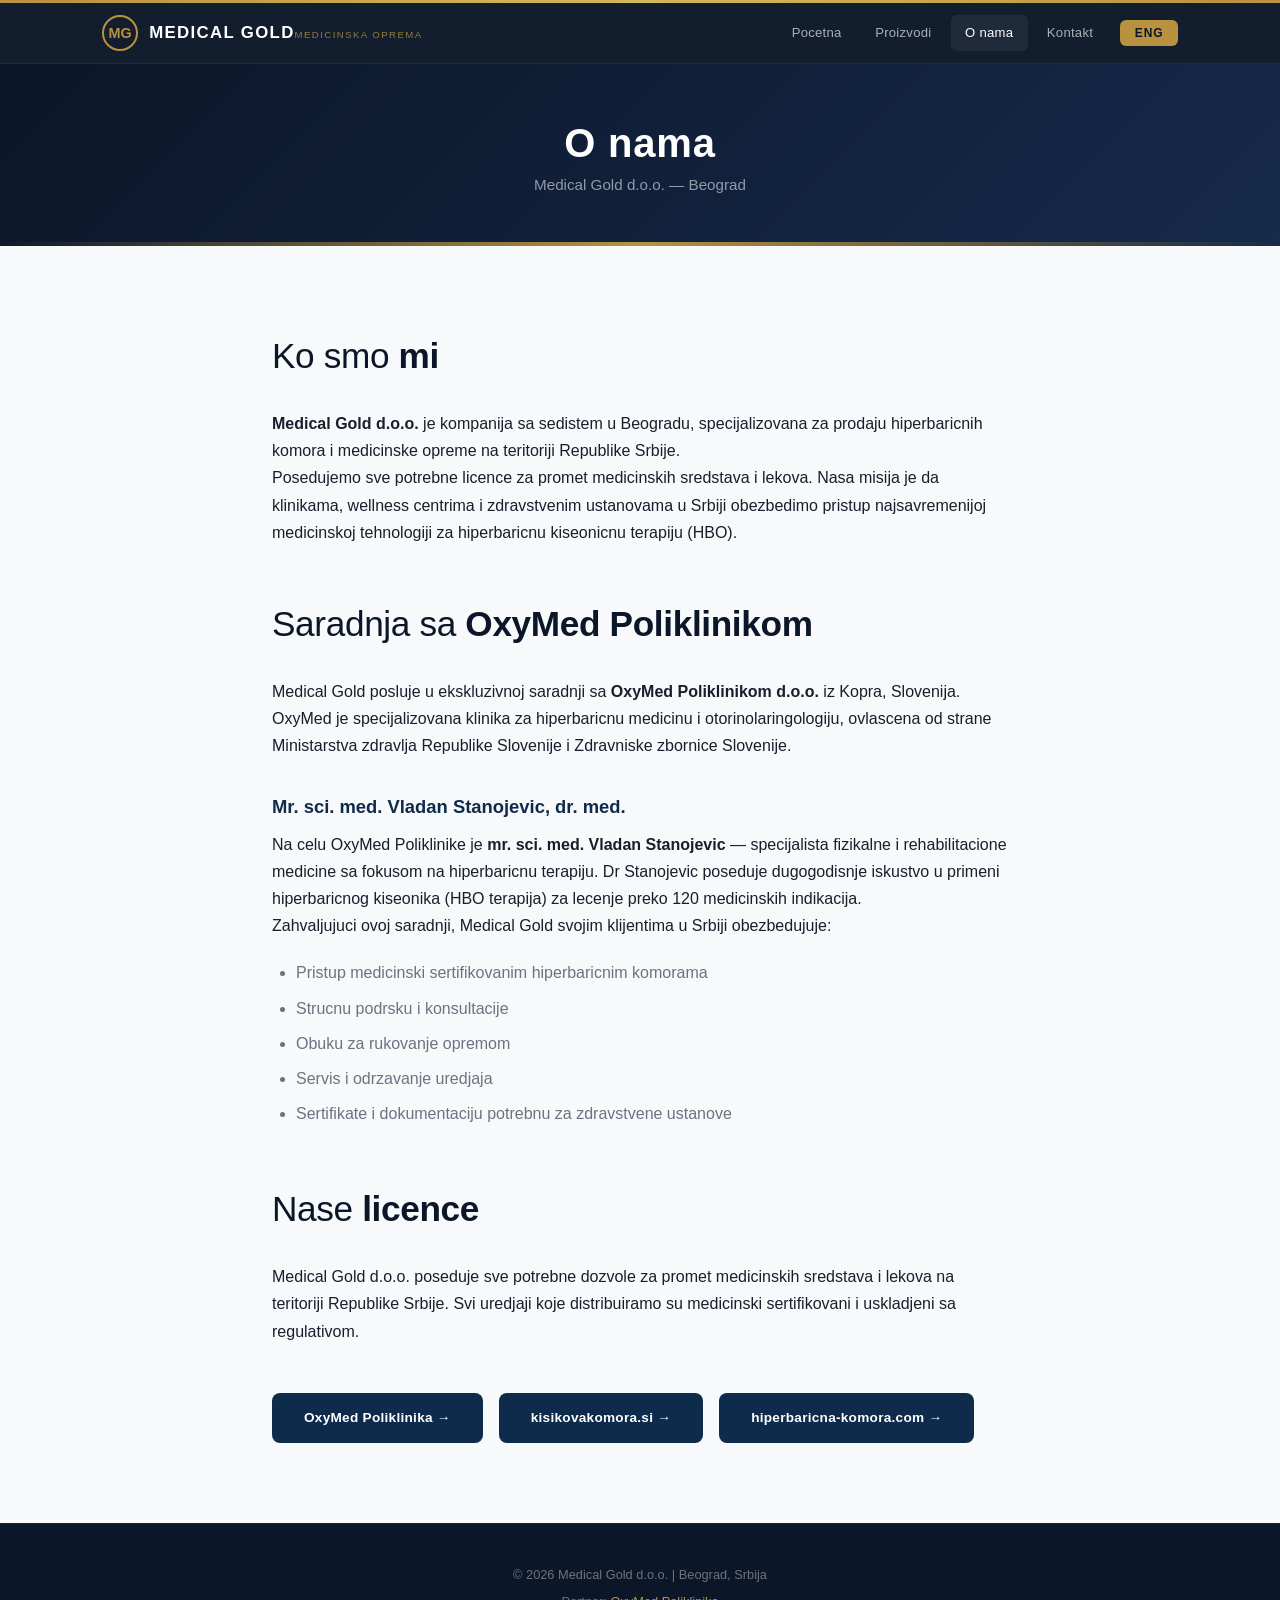
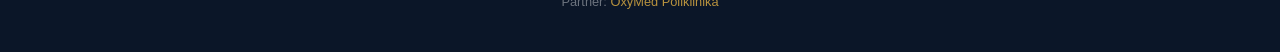
==== about/index.html @ d19fb1f4 "Initial commit: Medical Gold website Bilingual (SR/EN) static site for hyperbaric chamber distributi" ====
<!DOCTYPE html>
<html lang="sr">
<head>
<meta charset="UTF-8">
<meta name="viewport" content="width=device-width, initial-scale=1.0">
<title>O nama | Medical Gold</title>
<link rel="icon" href="data:image/svg+xml,<svg xmlns='http://www.w3.org/2000/svg' viewBox='0 0 32 32'><circle cx='16' cy='16' r='12' fill='none' stroke='%23c9a84c' stroke-width='2'/><text x='16' y='21' text-anchor='middle' font-size='14' fill='%23c9a84c' font-weight='bold'>M</text></svg>"/>
<link rel="stylesheet" href="/styles.css"/>
</head>
<body>

<nav>
<div class="nav-gold-line"></div>
<div class="nav-inner">
<a href="/" class="nav-logo"><div class="nav-logo-icon">MG</div><div><span class="logo-text">MEDICAL GOLD</span><span class="logo-sub sr-only">Medicinska oprema</span><span class="logo-sub en-only">Medical Equipment</span></div></a>
<div class="nav-links">
<a href="/"><span class="sr-only">Pocetna</span><span class="en-only">Home</span></a>
<a href="/products/"><span class="sr-only">Proizvodi</span><span class="en-only">Products</span></a>
<a href="/about/" class="active"><span class="sr-only">O nama</span><span class="en-only">About</span></a>
<a href="/contact/"><span class="sr-only">Kontakt</span><span class="en-only">Contact</span></a>
<button class="lang-btn" onclick="toggleLang()">ENG</button>
</div>
<button class="mobile-menu" onclick="toggleMenu()">&#9776;</button>
</div>
</nav>

<div class="page-header">
<div lang="sr"><h1>O nama</h1><p>Medical Gold d.o.o. &mdash; Beograd</p></div>
<div lang="en"><h1>About Us</h1><p>Medical Gold Ltd. &mdash; Belgrade, Serbia</p></div>
</div>

<section>
<div class="container" style="max-width:800px">

<div lang="sr">
<h2>Ko smo <strong>mi</strong></h2>
<p><strong>Medical Gold d.o.o.</strong> je kompanija sa sedistem u Beogradu, specijalizovana za prodaju hiperbaricnih komora i medicinske opreme na teritoriji Republike Srbije.</p>
<p>Posedujemo sve potrebne licence za promet medicinskih sredstava i lekova. Nasa misija je da klinikama, wellness centrima i zdravstvenim ustanovama u Srbiji obezbedimo pristup najsavremenijoj medicinskoj tehnologiji za hiperbaricnu kiseonicnu terapiju (HBO).</p>

<h2 style="margin-top:3rem">Saradnja sa <strong>OxyMed Poliklinikom</strong></h2>
<p>Medical Gold posluje u ekskluzivnoj saradnji sa <strong>OxyMed Poliklinikom d.o.o.</strong> iz Kopra, Slovenija. OxyMed je specijalizovana klinika za hiperbaricnu medicinu i otorinolaringologiju, ovlascena od strane Ministarstva zdravlja Republike Slovenije i Zdravniske zbornice Slovenije.</p>

<h3 style="margin-top:2rem;color:var(--accent)">Mr. sci. med. Vladan Stanojevic, dr. med.</h3>
<p>Na celu OxyMed Poliklinike je <strong>mr. sci. med. Vladan Stanojevic</strong> &mdash; specijalista fizikalne i rehabilitacione medicine sa fokusom na hiperbaricnu terapiju. Dr Stanojevic poseduje dugogodisnje iskustvo u primeni hiperbaricnog kiseonika (HBO terapija) za lecenje preko 120 medicinskih indikacija.</p>
<p>Zahvaljujuci ovoj saradnji, Medical Gold svojim klijentima u Srbiji obezbedujuje:</p>
<ul style="margin:1rem 0 2rem 1.5rem;line-height:2.2;color:var(--muted)">
<li>Pristup medicinski sertifikovanim hiperbaricnim komorama</li>
<li>Strucnu podrsku i konsultacije</li>
<li>Obuku za rukovanje opremom</li>
<li>Servis i odrzavanje uredjaja</li>
<li>Sertifikate i dokumentaciju potrebnu za zdravstvene ustanove</li>
</ul>

<h2 style="margin-top:3rem">Nase <strong>licence</strong></h2>
<p>Medical Gold d.o.o. poseduje sve potrebne dozvole za promet medicinskih sredstava i lekova na teritoriji Republike Srbije. Svi uredjaji koje distribuiramo su medicinski sertifikovani i uskladjeni sa regulativom.</p>
</div>

<div lang="en">
<h2>Who we <strong>are</strong></h2>
<p><strong>Medical Gold Ltd.</strong> is a Belgrade-based company specializing in the distribution of hyperbaric chambers and medical equipment across the Republic of Serbia.</p>
<p>We hold all required licenses for the distribution of medical devices and pharmaceuticals. Our mission is to provide clinics, wellness centers, and healthcare facilities in Serbia with access to state-of-the-art hyperbaric oxygen therapy (HBO) technology.</p>

<h2 style="margin-top:3rem">Partnership with <strong>OxyMed Polyclinic</strong></h2>
<p>Medical Gold operates in exclusive partnership with <strong>OxyMed Polyclinic d.o.o.</strong> based in Koper, Slovenia. OxyMed is a specialized clinic for hyperbaric medicine and otolaryngology, authorized by the Slovenian Ministry of Health and the Medical Chamber of Slovenia.</p>

<h3 style="margin-top:2rem;color:var(--accent)">Vladan Stanojevic, MSc, MD</h3>
<p>OxyMed Polyclinic is led by <strong>Vladan Stanojevic, MSc, MD</strong> &mdash; a specialist in physical and rehabilitation medicine with a focus on hyperbaric therapy. Dr. Stanojevic has extensive experience in hyperbaric oxygen (HBO) therapy for the treatment of over 120 medical indications.</p>
<p>Through this partnership, Medical Gold provides its clients in Serbia with:</p>
<ul style="margin:1rem 0 2rem 1.5rem;line-height:2.2;color:var(--muted)">
<li>Access to medically certified hyperbaric chambers</li>
<li>Expert support and consultation</li>
<li>Equipment operation training</li>
<li>Service and maintenance</li>
<li>Certificates and documentation required for healthcare facilities</li>
</ul>

<h2 style="margin-top:3rem">Our <strong>Licenses</strong></h2>
<p>Medical Gold Ltd. holds all required permits for the distribution of medical devices and pharmaceuticals in the Republic of Serbia. All devices we distribute are medically certified and compliant with regulations.</p>
</div>

<div style="margin-top:3rem;display:flex;gap:1rem;flex-wrap:wrap">
<a href="https://www.oxymed.si" target="_blank" rel="noopener" class="btn btn-accent" style="font-size:0.85rem">OxyMed Poliklinika &rarr;</a>
<a href="https://www.kisikovakomora.si" target="_blank" rel="noopener" class="btn btn-accent" style="font-size:0.85rem">kisikovakomora.si &rarr;</a>
<a href="https://www.hiperbaricna-komora.com" target="_blank" rel="noopener" class="btn btn-accent" style="font-size:0.85rem">hiperbaricna-komora.com &rarr;</a>
</div>

</div>
</section>

<footer>
<div class="container">
<p>&copy; 2026 Medical Gold d.o.o. | Beograd, Srbija</p>
<p style="margin-top:0.3rem">Partner: <a href="https://www.oxymed.si" target="_blank" rel="noopener">OxyMed Poliklinika</a></p>
</div>
</footer>

<script src="/shared.js"></script>
</body>
</html>
---- styles.css ----
*{margin:0;padding:0;box-sizing:border-box}
:root{--bg:#f8f9fb;--surface:#fff;--card:#fff;--border:#e4e8ee;--text:#1a1e2c;--muted:#6b7280;--accent:#0f2b4c;--accent-light:#1a5276;--gold:#b8923e;--gold-light:#cfaa52;--dark:#0b1628;--dark2:#111d32;--radius:14px}
body{font-family:'Inter','Segoe UI','Helvetica Neue',Arial,sans-serif;background:var(--bg);color:var(--text);line-height:1.7;-webkit-font-smoothing:antialiased}
a{color:var(--accent-light);text-decoration:none;transition:color 0.2s}
a:hover{color:var(--gold)}
img{max-width:100%;height:auto;display:block}

/* Language toggle */
[lang="en"]{display:none}
body.en [lang="en"]{display:block}
body.en [lang="sr"]{display:none}
body.en .sr-only{display:none!important}
body.en .en-only{display:inline!important}
body:not(.en) .en-only{display:none!important}
body:not(.en) .sr-only{display:inline!important}

/* ===== NAV ===== */
nav{background:rgba(11,22,40,0.97);backdrop-filter:blur(12px);position:sticky;top:0;z-index:100;border-bottom:1px solid rgba(255,255,255,0.06)}
.nav-gold-line{height:3px;background:linear-gradient(90deg,var(--gold),#d4b85c,var(--gold))}
.nav-inner{max-width:1140px;margin:0 auto;padding:0.75rem 2rem;display:flex;justify-content:space-between;align-items:center}
.nav-logo{display:flex;align-items:center;gap:0.7rem;text-decoration:none}
.nav-logo-icon{width:36px;height:36px;border-radius:50%;border:2px solid var(--gold);display:flex;align-items:center;justify-content:center;color:var(--gold);font-weight:800;font-size:0.9rem}
.nav-logo .logo-text{color:#fff;font-size:1.05rem;font-weight:700;letter-spacing:0.08em}
.nav-logo .logo-sub{color:var(--gold);font-size:0.6rem;letter-spacing:0.15em;text-transform:uppercase;display:block;margin-top:-1px;opacity:0.8}
.nav-links{display:flex;gap:0.3rem;align-items:center}
.nav-links a{color:rgba(255,255,255,0.65);font-size:0.82rem;padding:0.4rem 0.9rem;border-radius:6px;transition:all 0.2s;letter-spacing:0.02em}
.nav-links a:hover,.nav-links a.active{color:#fff;background:rgba(255,255,255,0.06)}
.lang-btn{background:var(--gold);color:var(--dark);padding:0.35rem 0.9rem;border-radius:6px;font-size:0.75rem;font-weight:700;cursor:pointer;border:none;letter-spacing:0.08em;margin-left:0.5rem;transition:all 0.2s}
.lang-btn:hover{background:var(--gold-light);transform:scale(1.03)}
.mobile-menu{display:none;background:none;border:none;color:#fff;font-size:1.5rem;cursor:pointer}
@media(max-width:768px){
  .mobile-menu{display:block}
  .nav-links{display:none;flex-direction:column;position:absolute;top:100%;left:0;right:0;background:var(--dark);padding:1rem 2rem;gap:0.5rem;border-bottom:2px solid var(--gold)}
  .nav-links.mobile-open{display:flex}
}

/* ===== LAYOUT ===== */
.container{max-width:1140px;margin:0 auto;padding:0 2rem}
section{padding:5rem 0}
.section-label{font-size:0.7rem;color:var(--gold);letter-spacing:0.2em;text-transform:uppercase;font-weight:700;margin-bottom:0.5rem}
h1{font-size:clamp(2.2rem,5vw,3.8rem);font-weight:300;letter-spacing:-0.01em;line-height:1.15;margin-bottom:0.5rem}
h1 strong{font-weight:800;color:var(--gold)}
h2{font-size:clamp(1.5rem,3vw,2.2rem);color:var(--dark);margin-bottom:1.5rem;font-weight:300;letter-spacing:-0.01em}
h2 strong{font-weight:700}
h3{font-size:1.15rem;color:var(--dark);margin-bottom:0.5rem}

/* ===== HERO ===== */
.hero{position:relative;background:var(--dark);color:#fff;padding:6rem 2rem 5rem;text-align:center;overflow:hidden}
.hero-bg{position:absolute;inset:0;background:linear-gradient(135deg,var(--dark) 30%,#162a4a 70%,#1a3a5a 100%)}
.hero-glow{position:absolute;top:-50%;right:-20%;width:600px;height:600px;background:radial-gradient(circle,rgba(184,146,62,0.12),transparent 60%);border-radius:50%;pointer-events:none}
.hero-glow2{position:absolute;bottom:-40%;left:-15%;width:500px;height:500px;background:radial-gradient(circle,rgba(26,82,118,0.15),transparent 60%);border-radius:50%;pointer-events:none}
.hero-content{position:relative;z-index:2;max-width:700px;margin:0 auto}
.hero .tagline{font-size:clamp(1rem,2vw,1.15rem);color:rgba(255,255,255,0.6);max-width:550px;margin:1.2rem auto 2.5rem;line-height:1.8}
.hero::after{content:'';position:absolute;bottom:0;left:0;right:0;height:5px;background:linear-gradient(90deg,transparent,var(--gold),transparent);z-index:3}
.hero-stats{display:flex;justify-content:center;gap:3rem;margin-top:3rem;flex-wrap:wrap}
.hero-stat{text-align:center}
.hero-stat .num{font-size:2rem;font-weight:800;color:var(--gold)}
.hero-stat .desc{font-size:0.7rem;color:rgba(255,255,255,0.5);text-transform:uppercase;letter-spacing:0.1em;margin-top:0.2rem}

/* ===== BUTTONS ===== */
.cta-row{display:flex;gap:1rem;justify-content:center;flex-wrap:wrap}
.btn{display:inline-flex;align-items:center;gap:0.5rem;padding:0.85rem 2rem;border-radius:8px;font-size:0.9rem;font-weight:600;cursor:pointer;transition:all 0.25s;border:none;text-decoration:none;letter-spacing:0.02em}
.btn-gold{background:var(--gold);color:#fff;box-shadow:0 4px 15px rgba(184,146,62,0.3)}
.btn-gold:hover{background:var(--gold-light);transform:translateY(-1px);box-shadow:0 6px 20px rgba(184,146,62,0.35);text-decoration:none;color:#fff}
.btn-outline{background:transparent;color:#fff;border:1.5px solid rgba(255,255,255,0.25)}
.btn-outline:hover{border-color:var(--gold);color:var(--gold);text-decoration:none}
.btn-accent{background:var(--accent);color:#fff}
.btn-accent:hover{background:var(--accent-light);text-decoration:none;color:#fff}

/* ===== CARDS ===== */
.card-grid{display:grid;grid-template-columns:repeat(auto-fit,minmax(300px,1fr));gap:2rem;margin:2rem 0}
.card{background:var(--card);border:1px solid var(--border);border-radius:var(--radius);overflow:hidden;transition:all 0.35s ease;box-shadow:0 1px 3px rgba(0,0,0,0.04)}
.card:hover{box-shadow:0 12px 40px rgba(0,0,0,0.1);transform:translateY(-4px);border-color:var(--gold)}
.card-img{height:260px;background:linear-gradient(135deg,#f0f2f5,#e8ecf1);display:flex;align-items:center;justify-content:center;overflow:hidden;position:relative}
.card-img img{width:100%;height:100%;object-fit:contain;padding:1.5rem;transition:transform 0.4s}
.card:hover .card-img img{transform:scale(1.05)}
.card-body{padding:1.5rem 1.8rem}
.card-body h3{font-size:1.15rem;margin-bottom:0.4rem}
.card-body p{font-size:0.88rem;color:var(--muted);line-height:1.65}
.card-badge{display:inline-block;padding:0.25rem 0.7rem;background:linear-gradient(135deg,rgba(15,43,76,0.08),rgba(184,146,62,0.08));color:var(--accent);border-radius:5px;font-size:0.72rem;font-weight:700;margin-bottom:0.6rem;letter-spacing:0.04em}

/* ===== BENEFITS ===== */
.benefits{display:grid;grid-template-columns:repeat(auto-fit,minmax(200px,1fr));gap:1.5rem;margin:2rem 0}
.benefit{padding:2rem 1.5rem;background:var(--surface);border:1px solid var(--border);border-radius:var(--radius);text-align:center;transition:all 0.3s}
.benefit:hover{border-color:var(--gold);box-shadow:0 8px 25px rgba(0,0,0,0.06);transform:translateY(-2px)}
.benefit-icon{font-size:2.2rem;margin-bottom:1rem}
.benefit h4{font-size:0.9rem;color:var(--dark);margin-bottom:0.4rem;font-weight:600}
.benefit p{font-size:0.78rem;color:var(--muted)}

/* ===== PARTNER ===== */
.partner-section{background:linear-gradient(135deg,var(--dark),var(--dark2));color:#fff;padding:5rem 0}
.partner-grid{display:flex;gap:3.5rem;align-items:center;flex-wrap:wrap}
.partner-logo{flex:0 0 220px;background:rgba(255,255,255,0.04);border:1px solid rgba(255,255,255,0.08);border-radius:var(--radius);padding:2rem;display:flex;align-items:center;justify-content:center}
.partner-logo img{max-width:170px;opacity:0.85}
.partner-info{flex:1;min-width:300px}
.partner-info h3{color:var(--gold);font-size:1.3rem;margin-bottom:1rem;font-weight:600}
.partner-info p{color:rgba(255,255,255,0.6);font-size:0.92rem;line-height:1.85;margin-bottom:0.8rem}

/* ===== CONTACT ===== */
.contact-grid{display:grid;grid-template-columns:1fr 1fr;gap:2.5rem;margin:2rem 0}
@media(max-width:768px){.contact-grid{grid-template-columns:1fr}}
.contact-card{background:var(--surface);border:1px solid var(--border);border-radius:var(--radius);padding:2rem;transition:box-shadow 0.3s}
.contact-card:hover{box-shadow:0 8px 25px rgba(0,0,0,0.06)}
.contact-card h3{color:var(--accent);margin-bottom:1.2rem;font-size:1.05rem;font-weight:700}
.contact-item{display:flex;gap:0.8rem;margin-bottom:0.9rem;font-size:0.92rem}
.contact-item .label{color:var(--muted);min-width:75px;font-size:0.82rem}
.contact-item .value{color:var(--dark);font-weight:500}

/* ===== PAGE HEADER ===== */
.page-header{background:linear-gradient(135deg,var(--dark),#162a4a);color:#fff;padding:3.5rem 2rem 3rem;text-align:center;position:relative}
.page-header::after{content:'';position:absolute;bottom:0;left:0;right:0;height:4px;background:linear-gradient(90deg,transparent,var(--gold),transparent)}
.page-header h1{font-size:clamp(1.6rem,4vw,2.5rem);font-weight:700;margin-bottom:0.4rem;letter-spacing:0.02em}
.page-header p{color:rgba(255,255,255,0.55);max-width:450px;margin:0 auto;font-size:0.95rem}

/* ===== FOOTER ===== */
footer{background:var(--dark);color:rgba(255,255,255,0.4);padding:2.5rem 0;font-size:0.8rem;text-align:center;border-top:1px solid rgba(255,255,255,0.06)}
footer a{color:var(--gold)}

/* ===== FORM INPUTS ===== */
input,select,textarea{font-family:inherit;outline:none;transition:border-color 0.2s}
input:focus,select:focus,textarea:focus{border-color:var(--gold)!important;box-shadow:0 0 0 3px rgba(184,146,62,0.1)}

/* ===== UTILITY ===== */
.breadcrumb{font-size:0.8rem;color:var(--muted);padding:1rem 0}
.breadcrumb a{color:var(--muted)}

/* ===== RESPONSIVE ===== */
@media(max-width:768px){
  section{padding:3rem 0}
  .hero{padding:4rem 1.5rem 3rem}
  .hero-stats{gap:1.5rem}
  .partner-grid{flex-direction:column;text-align:center}
  .partner-logo{flex:none;width:180px;margin:0 auto}
  [style*="grid-template-columns:1fr 1fr"]{grid-template-columns:1fr!important}
  [style*="grid-template-columns: 1fr 1fr"]{grid-template-columns:1fr!important}
}
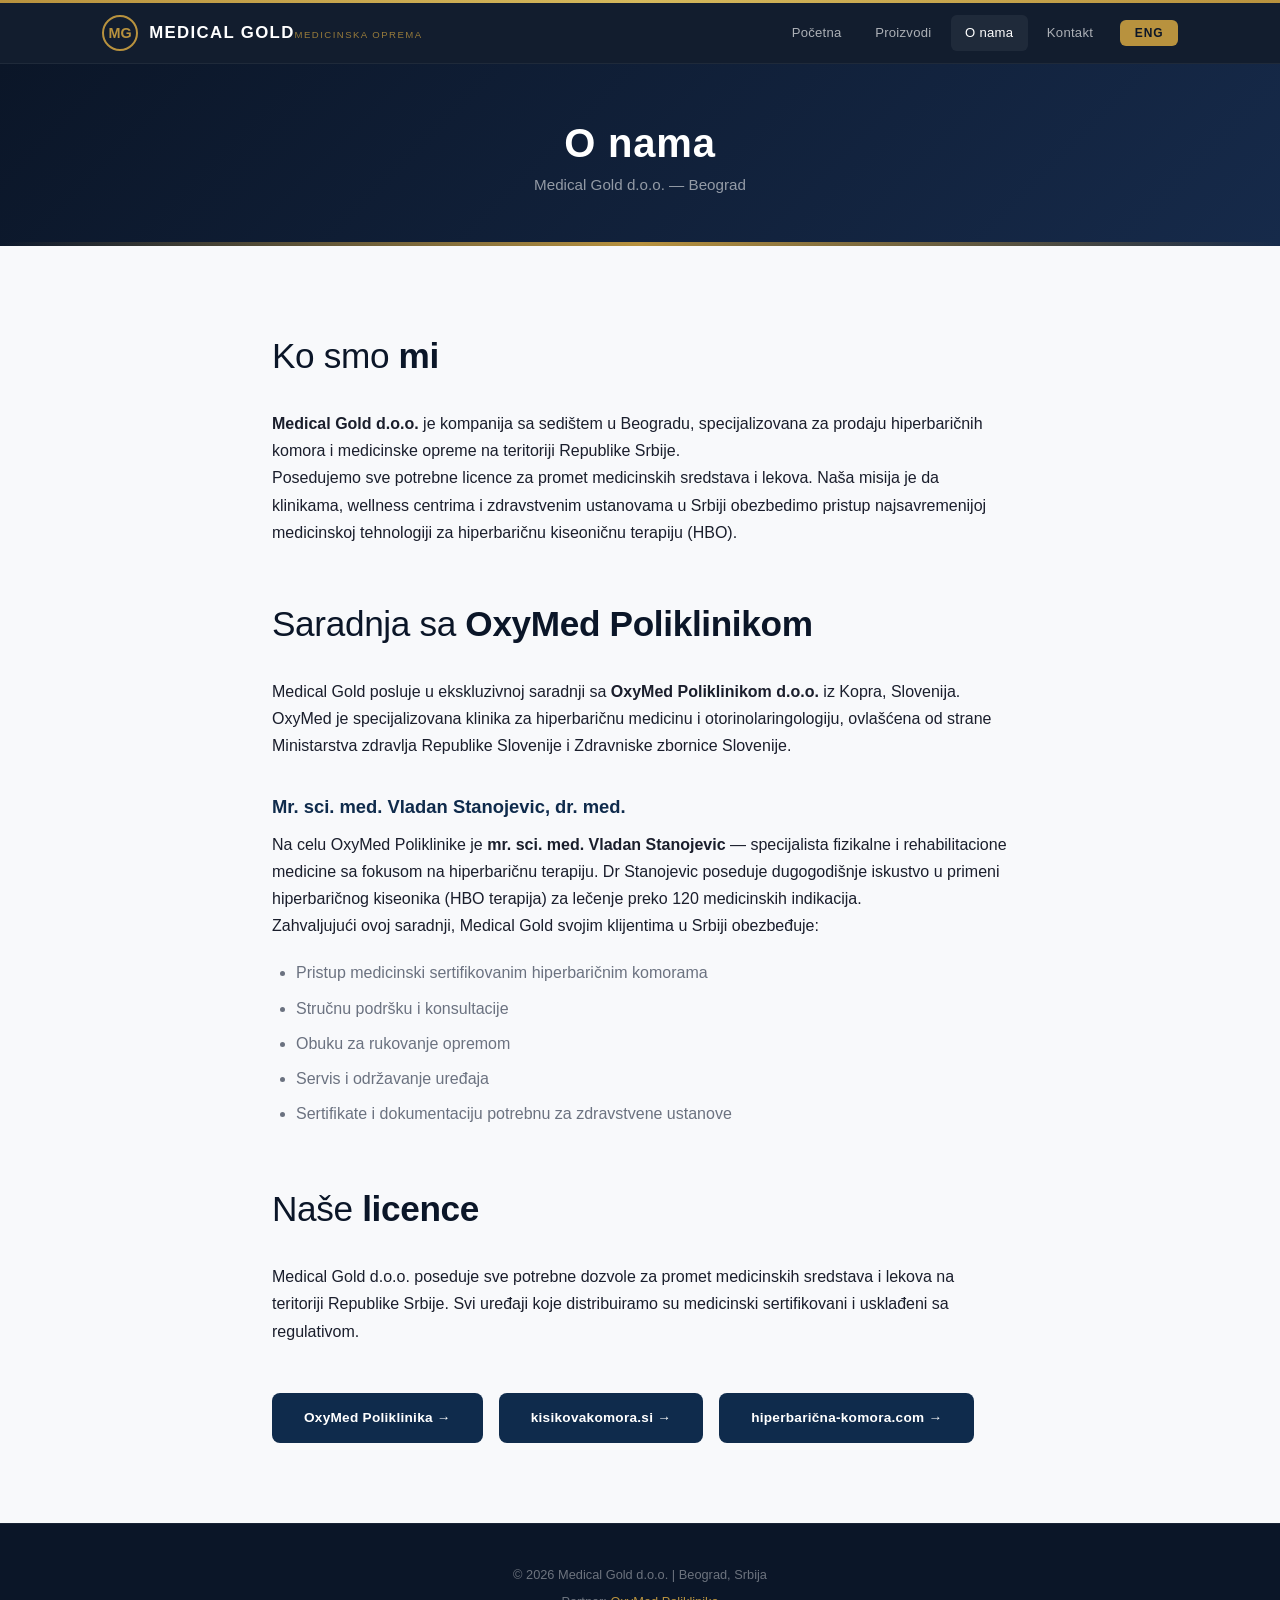
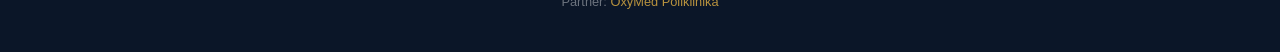
==== commit 83b7a95d: "fix: Add proper Serbian Latin diacritics (č, ć, š, ž, đ) Replace ASCII approximations with correct S" ====
--- a/about/index.html
+++ b/about/index.html
@@ -14,7 +14,7 @@
 <div class="nav-inner">
 <a href="/" class="nav-logo"><div class="nav-logo-icon">MG</div><div><span class="logo-text">MEDICAL GOLD</span><span class="logo-sub sr-only">Medicinska oprema</span><span class="logo-sub en-only">Medical Equipment</span></div></a>
 <div class="nav-links">
-<a href="/"><span class="sr-only">Pocetna</span><span class="en-only">Home</span></a>
+<a href="/"><span class="sr-only">Početna</span><span class="en-only">Home</span></a>
 <a href="/products/"><span class="sr-only">Proizvodi</span><span class="en-only">Products</span></a>
 <a href="/about/" class="active"><span class="sr-only">O nama</span><span class="en-only">About</span></a>
 <a href="/contact/"><span class="sr-only">Kontakt</span><span class="en-only">Contact</span></a>
@@ -34,25 +34,25 @@
 
 <div lang="sr">
 <h2>Ko smo <strong>mi</strong></h2>
-<p><strong>Medical Gold d.o.o.</strong> je kompanija sa sedistem u Beogradu, specijalizovana za prodaju hiperbaricnih komora i medicinske opreme na teritoriji Republike Srbije.</p>
-<p>Posedujemo sve potrebne licence za promet medicinskih sredstava i lekova. Nasa misija je da klinikama, wellness centrima i zdravstvenim ustanovama u Srbiji obezbedimo pristup najsavremenijoj medicinskoj tehnologiji za hiperbaricnu kiseonicnu terapiju (HBO).</p>
+<p><strong>Medical Gold d.o.o.</strong> je kompanija sa sedištem u Beogradu, specijalizovana za prodaju hiperbaričnih komora i medicinske opreme na teritoriji Republike Srbije.</p>
+<p>Posedujemo sve potrebne licence za promet medicinskih sredstava i lekova. Naša misija je da klinikama, wellness centrima i zdravstvenim ustanovama u Srbiji obezbedimo pristup najsavremenijoj medicinskoj tehnologiji za hiperbaričnu kiseoničnu terapiju (HBO).</p>
 
 <h2 style="margin-top:3rem">Saradnja sa <strong>OxyMed Poliklinikom</strong></h2>
-<p>Medical Gold posluje u ekskluzivnoj saradnji sa <strong>OxyMed Poliklinikom d.o.o.</strong> iz Kopra, Slovenija. OxyMed je specijalizovana klinika za hiperbaricnu medicinu i otorinolaringologiju, ovlascena od strane Ministarstva zdravlja Republike Slovenije i Zdravniske zbornice Slovenije.</p>
+<p>Medical Gold posluje u ekskluzivnoj saradnji sa <strong>OxyMed Poliklinikom d.o.o.</strong> iz Kopra, Slovenija. OxyMed je specijalizovana klinika za hiperbaričnu medicinu i otorinolaringologiju, ovlašćena od strane Ministarstva zdravlja Republike Slovenije i Zdravniske zbornice Slovenije.</p>
 
 <h3 style="margin-top:2rem;color:var(--accent)">Mr. sci. med. Vladan Stanojevic, dr. med.</h3>
-<p>Na celu OxyMed Poliklinike je <strong>mr. sci. med. Vladan Stanojevic</strong> &mdash; specijalista fizikalne i rehabilitacione medicine sa fokusom na hiperbaricnu terapiju. Dr Stanojevic poseduje dugogodisnje iskustvo u primeni hiperbaricnog kiseonika (HBO terapija) za lecenje preko 120 medicinskih indikacija.</p>
-<p>Zahvaljujuci ovoj saradnji, Medical Gold svojim klijentima u Srbiji obezbedujuje:</p>
+<p>Na celu OxyMed Poliklinike je <strong>mr. sci. med. Vladan Stanojevic</strong> &mdash; specijalista fizikalne i rehabilitacione medicine sa fokusom na hiperbaričnu terapiju. Dr Stanojevic poseduje dugogodišnje iskustvo u primeni hiperbaričnog kiseonika (HBO terapija) za lečenje preko 120 medicinskih indikacija.</p>
+<p>Zahvaljujući ovoj saradnji, Medical Gold svojim klijentima u Srbiji obezbeđuje:</p>
 <ul style="margin:1rem 0 2rem 1.5rem;line-height:2.2;color:var(--muted)">
-<li>Pristup medicinski sertifikovanim hiperbaricnim komorama</li>
-<li>Strucnu podrsku i konsultacije</li>
+<li>Pristup medicinski sertifikovanim hiperbaričnim komorama</li>
+<li>Stručnu podršku i konsultacije</li>
 <li>Obuku za rukovanje opremom</li>
-<li>Servis i odrzavanje uredjaja</li>
+<li>Servis i održavanje uređaja</li>
 <li>Sertifikate i dokumentaciju potrebnu za zdravstvene ustanove</li>
 </ul>
 
-<h2 style="margin-top:3rem">Nase <strong>licence</strong></h2>
-<p>Medical Gold d.o.o. poseduje sve potrebne dozvole za promet medicinskih sredstava i lekova na teritoriji Republike Srbije. Svi uredjaji koje distribuiramo su medicinski sertifikovani i uskladjeni sa regulativom.</p>
+<h2 style="margin-top:3rem">Naše <strong>licence</strong></h2>
+<p>Medical Gold d.o.o. poseduje sve potrebne dozvole za promet medicinskih sredstava i lekova na teritoriji Republike Srbije. Svi uređaji koje distribuiramo su medicinski sertifikovani i usklađeni sa regulativom.</p>
 </div>
 
 <div lang="en">
@@ -81,7 +81,7 @@
 <div style="margin-top:3rem;display:flex;gap:1rem;flex-wrap:wrap">
 <a href="https://www.oxymed.si" target="_blank" rel="noopener" class="btn btn-accent" style="font-size:0.85rem">OxyMed Poliklinika &rarr;</a>
 <a href="https://www.kisikovakomora.si" target="_blank" rel="noopener" class="btn btn-accent" style="font-size:0.85rem">kisikovakomora.si &rarr;</a>
-<a href="https://www.hiperbaricna-komora.com" target="_blank" rel="noopener" class="btn btn-accent" style="font-size:0.85rem">hiperbaricna-komora.com &rarr;</a>
+<a href="https://www.hiperbarična-komora.com" target="_blank" rel="noopener" class="btn btn-accent" style="font-size:0.85rem">hiperbarična-komora.com &rarr;</a>
 </div>
 
 </div>
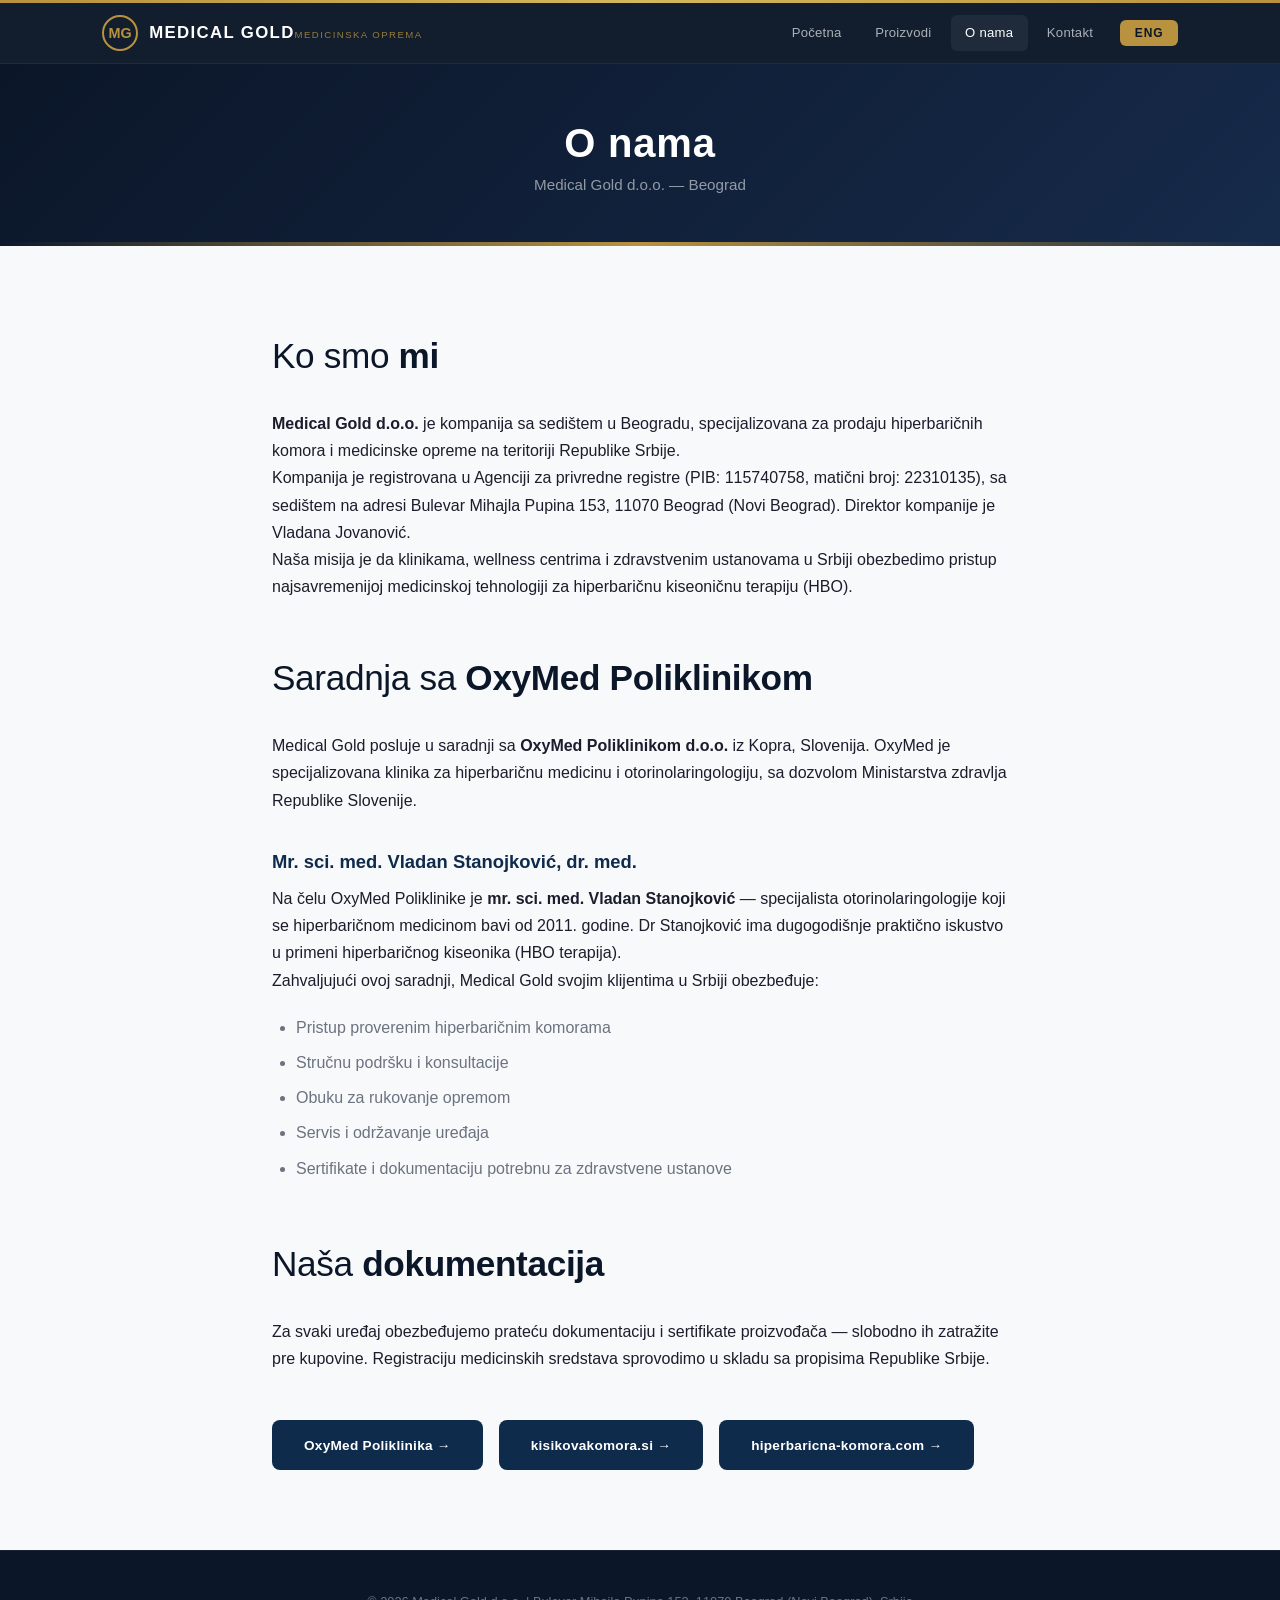
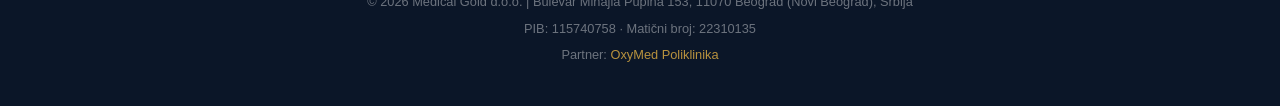
==== commit bdafb11c: "Products overhaul: new MEDICAL GOLD chambers + TMS device, company registration data, name fixes - R" ====
--- a/about/index.html
+++ b/about/index.html
@@ -35,53 +35,55 @@
 <div lang="sr">
 <h2>Ko smo <strong>mi</strong></h2>
 <p><strong>Medical Gold d.o.o.</strong> je kompanija sa sedištem u Beogradu, specijalizovana za prodaju hiperbaričnih komora i medicinske opreme na teritoriji Republike Srbije.</p>
-<p>Posedujemo sve potrebne licence za promet medicinskih sredstava i lekova. Naša misija je da klinikama, wellness centrima i zdravstvenim ustanovama u Srbiji obezbedimo pristup najsavremenijoj medicinskoj tehnologiji za hiperbaričnu kiseoničnu terapiju (HBO).</p>
+<p>Kompanija je registrovana u Agenciji za privredne registre (PIB: 115740758, matični broj: 22310135), sa sedištem na adresi Bulevar Mihajla Pupina 153, 11070 Beograd (Novi Beograd). Direktor kompanije je Vladana Jovanović.</p>
+<p>Naša misija je da klinikama, wellness centrima i zdravstvenim ustanovama u Srbiji obezbedimo pristup najsavremenijoj medicinskoj tehnologiji za hiperbaričnu kiseoničnu terapiju (HBO).</p>
 
 <h2 style="margin-top:3rem">Saradnja sa <strong>OxyMed Poliklinikom</strong></h2>
-<p>Medical Gold posluje u ekskluzivnoj saradnji sa <strong>OxyMed Poliklinikom d.o.o.</strong> iz Kopra, Slovenija. OxyMed je specijalizovana klinika za hiperbaričnu medicinu i otorinolaringologiju, ovlašćena od strane Ministarstva zdravlja Republike Slovenije i Zdravniske zbornice Slovenije.</p>
+<p>Medical Gold posluje u saradnji sa <strong>OxyMed Poliklinikom d.o.o.</strong> iz Kopra, Slovenija. OxyMed je specijalizovana klinika za hiperbaričnu medicinu i otorinolaringologiju, sa dozvolom Ministarstva zdravlja Republike Slovenije.</p>
 
-<h3 style="margin-top:2rem;color:var(--accent)">Mr. sci. med. Vladan Stanojevic, dr. med.</h3>
-<p>Na celu OxyMed Poliklinike je <strong>mr. sci. med. Vladan Stanojevic</strong> &mdash; specijalista fizikalne i rehabilitacione medicine sa fokusom na hiperbaričnu terapiju. Dr Stanojevic poseduje dugogodišnje iskustvo u primeni hiperbaričnog kiseonika (HBO terapija) za lečenje preko 120 medicinskih indikacija.</p>
+<h3 style="margin-top:2rem;color:var(--accent)">Mr. sci. med. Vladan Stanojković, dr. med.</h3>
+<p>Na čelu OxyMed Poliklinike je <strong>mr. sci. med. Vladan Stanojković</strong> &mdash; specijalista otorinolaringologije koji se hiperbaričnom medicinom bavi od 2011. godine. Dr Stanojković ima dugogodišnje praktično iskustvo u primeni hiperbaričnog kiseonika (HBO terapija).</p>
 <p>Zahvaljujući ovoj saradnji, Medical Gold svojim klijentima u Srbiji obezbeđuje:</p>
 <ul style="margin:1rem 0 2rem 1.5rem;line-height:2.2;color:var(--muted)">
-<li>Pristup medicinski sertifikovanim hiperbaričnim komorama</li>
+<li>Pristup proverenim hiperbaričnim komorama</li>
 <li>Stručnu podršku i konsultacije</li>
 <li>Obuku za rukovanje opremom</li>
 <li>Servis i održavanje uređaja</li>
 <li>Sertifikate i dokumentaciju potrebnu za zdravstvene ustanove</li>
 </ul>
 
-<h2 style="margin-top:3rem">Naše <strong>licence</strong></h2>
-<p>Medical Gold d.o.o. poseduje sve potrebne dozvole za promet medicinskih sredstava i lekova na teritoriji Republike Srbije. Svi uređaji koje distribuiramo su medicinski sertifikovani i usklađeni sa regulativom.</p>
+<h2 style="margin-top:3rem">Naša <strong>dokumentacija</strong></h2>
+<p>Za svaki uređaj obezbeđujemo prateću dokumentaciju i sertifikate proizvođača &mdash; slobodno ih zatražite pre kupovine. Registraciju medicinskih sredstava sprovodimo u skladu sa propisima Republike Srbije.</p>
 </div>
 
 <div lang="en">
 <h2>Who we <strong>are</strong></h2>
 <p><strong>Medical Gold Ltd.</strong> is a Belgrade-based company specializing in the distribution of hyperbaric chambers and medical equipment across the Republic of Serbia.</p>
-<p>We hold all required licenses for the distribution of medical devices and pharmaceuticals. Our mission is to provide clinics, wellness centers, and healthcare facilities in Serbia with access to state-of-the-art hyperbaric oxygen therapy (HBO) technology.</p>
+<p>The company is registered with the Serbian Business Registers Agency (Tax ID: 115740758, registration number: 22310135), with its registered office at Bulevar Mihajla Pupina 153, 11070 Belgrade (Novi Beograd). The company director is Vladana Jovanović.</p>
+<p>Our mission is to provide clinics, wellness centers, and healthcare facilities in Serbia with access to state-of-the-art hyperbaric oxygen therapy (HBO) technology.</p>
 
 <h2 style="margin-top:3rem">Partnership with <strong>OxyMed Polyclinic</strong></h2>
-<p>Medical Gold operates in exclusive partnership with <strong>OxyMed Polyclinic d.o.o.</strong> based in Koper, Slovenia. OxyMed is a specialized clinic for hyperbaric medicine and otolaryngology, authorized by the Slovenian Ministry of Health and the Medical Chamber of Slovenia.</p>
+<p>Medical Gold operates in partnership with <strong>OxyMed Polyclinic d.o.o.</strong> based in Koper, Slovenia. OxyMed is a specialized clinic for hyperbaric medicine and otolaryngology, authorized by the Slovenian Ministry of Health.</p>
 
-<h3 style="margin-top:2rem;color:var(--accent)">Vladan Stanojevic, MSc, MD</h3>
-<p>OxyMed Polyclinic is led by <strong>Vladan Stanojevic, MSc, MD</strong> &mdash; a specialist in physical and rehabilitation medicine with a focus on hyperbaric therapy. Dr. Stanojevic has extensive experience in hyperbaric oxygen (HBO) therapy for the treatment of over 120 medical indications.</p>
+<h3 style="margin-top:2rem;color:var(--accent)">Vladan Stanojković, MSc, MD</h3>
+<p>OxyMed Polyclinic is led by <strong>Vladan Stanojković, MSc, MD</strong> &mdash; an ENT specialist who has worked in hyperbaric medicine since 2011. Dr. Stanojković has years of hands-on experience with hyperbaric oxygen (HBO) therapy.</p>
 <p>Through this partnership, Medical Gold provides its clients in Serbia with:</p>
 <ul style="margin:1rem 0 2rem 1.5rem;line-height:2.2;color:var(--muted)">
-<li>Access to medically certified hyperbaric chambers</li>
+<li>Access to proven hyperbaric chambers</li>
 <li>Expert support and consultation</li>
 <li>Equipment operation training</li>
 <li>Service and maintenance</li>
 <li>Certificates and documentation required for healthcare facilities</li>
 </ul>
 
-<h2 style="margin-top:3rem">Our <strong>Licenses</strong></h2>
-<p>Medical Gold Ltd. holds all required permits for the distribution of medical devices and pharmaceuticals in the Republic of Serbia. All devices we distribute are medically certified and compliant with regulations.</p>
+<h2 style="margin-top:3rem">Our <strong>Documentation</strong></h2>
+<p>Every device we sell comes with manufacturer documentation and certificates &mdash; feel free to ask for them before buying. Medical device registration is handled in line with Serbian regulations.</p>
 </div>
 
 <div style="margin-top:3rem;display:flex;gap:1rem;flex-wrap:wrap">
 <a href="https://www.oxymed.si" target="_blank" rel="noopener" class="btn btn-accent" style="font-size:0.85rem">OxyMed Poliklinika &rarr;</a>
 <a href="https://www.kisikovakomora.si" target="_blank" rel="noopener" class="btn btn-accent" style="font-size:0.85rem">kisikovakomora.si &rarr;</a>
-<a href="https://www.hiperbarična-komora.com" target="_blank" rel="noopener" class="btn btn-accent" style="font-size:0.85rem">hiperbarična-komora.com &rarr;</a>
+<a href="https://www.hiperbaricna-komora.com" target="_blank" rel="noopener" class="btn btn-accent" style="font-size:0.85rem">hiperbaricna-komora.com &rarr;</a>
 </div>
 
 </div>
@@ -89,7 +91,8 @@
 
 <footer>
 <div class="container">
-<p>&copy; 2026 Medical Gold d.o.o. | Beograd, Srbija</p>
+<p>&copy; 2026 Medical Gold d.o.o. | Bulevar Mihajla Pupina 153, 11070 Beograd (Novi Beograd), Srbija</p>
+<p style="margin-top:0.3rem">PIB: 115740758 &middot; Matični broj: 22310135</p>
 <p style="margin-top:0.3rem">Partner: <a href="https://www.oxymed.si" target="_blank" rel="noopener">OxyMed Poliklinika</a></p>
 </div>
 </footer>
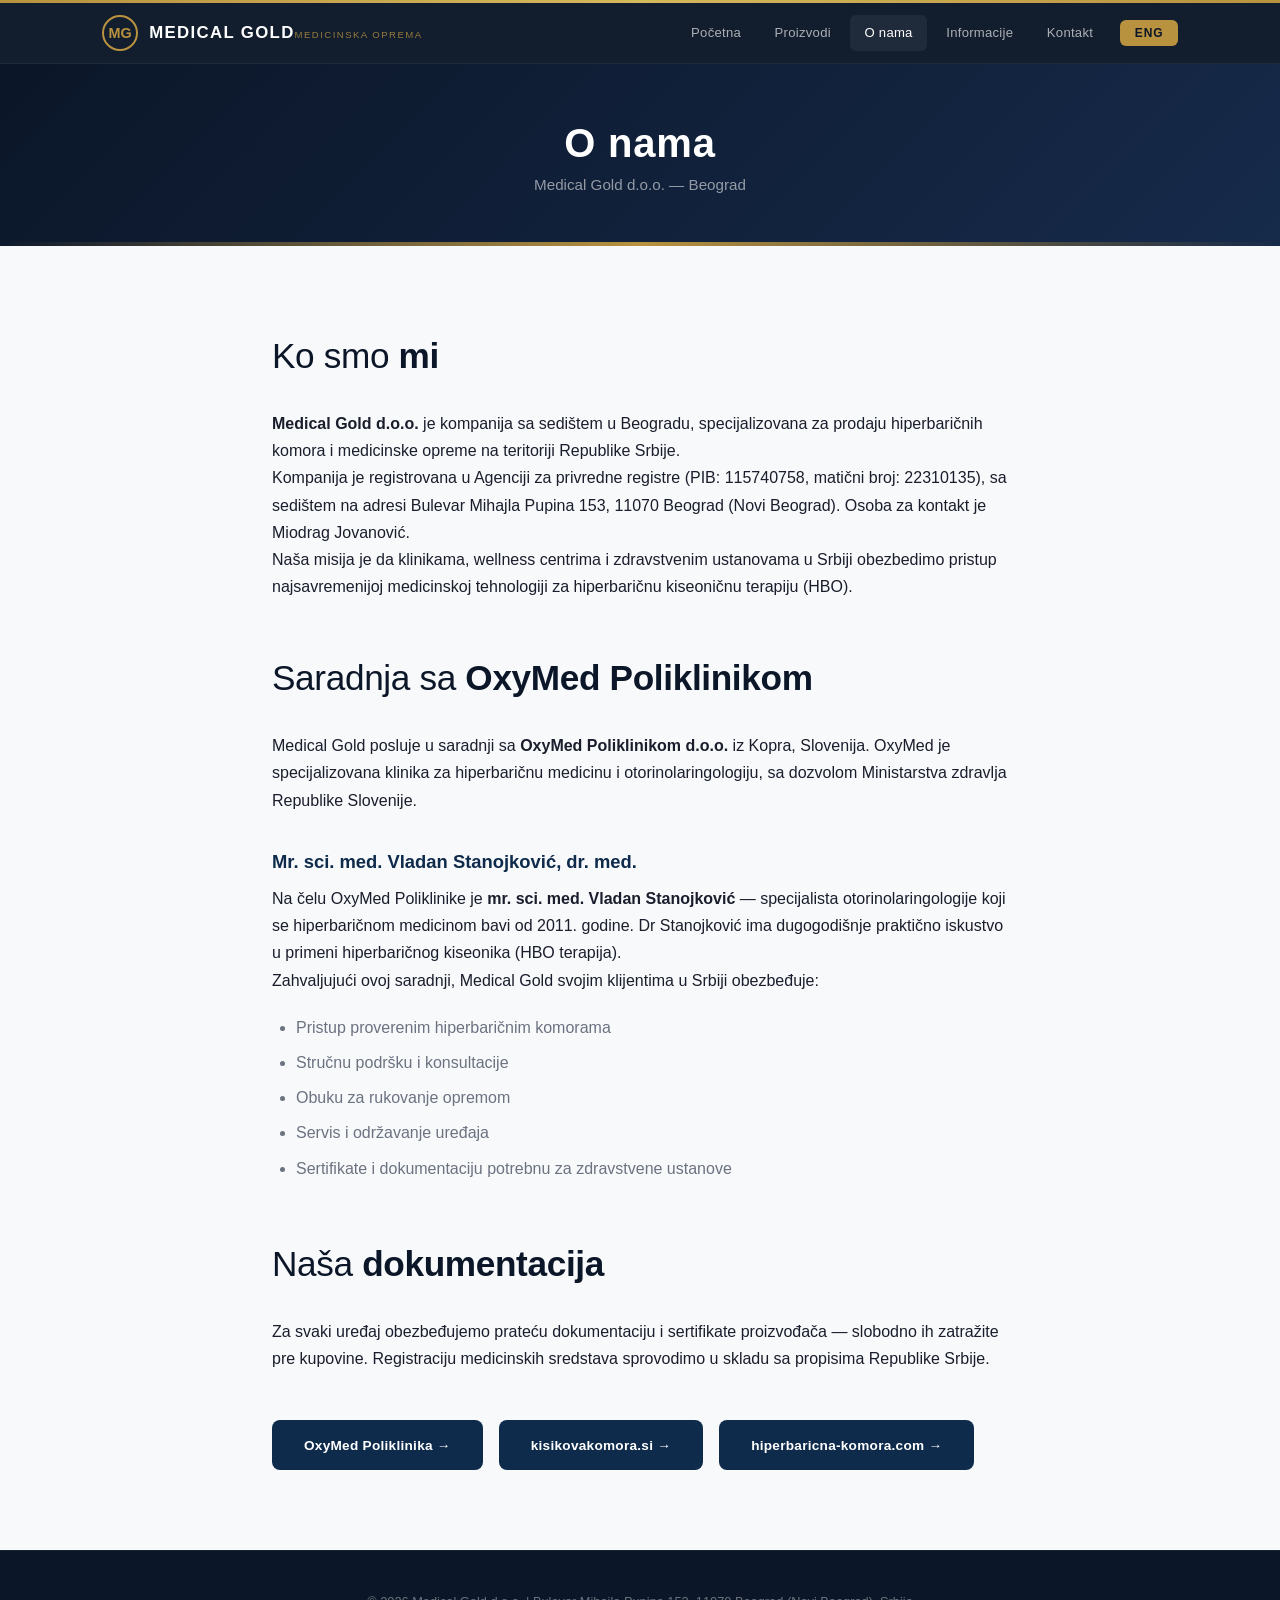
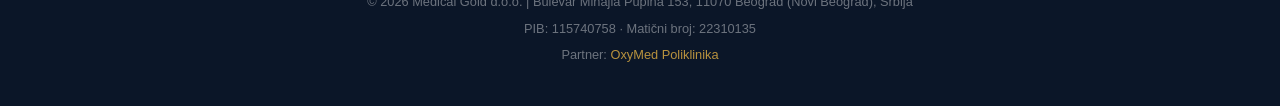
==== commit 59a488da: "Contact handover + new Informacije page - Contact person: Miodrag Jovanovic (+381 64 890 51 89) repl" ====
--- a/about/index.html
+++ b/about/index.html
@@ -17,6 +17,7 @@
 <a href="/"><span class="sr-only">Početna</span><span class="en-only">Home</span></a>
 <a href="/products/"><span class="sr-only">Proizvodi</span><span class="en-only">Products</span></a>
 <a href="/about/" class="active"><span class="sr-only">O nama</span><span class="en-only">About</span></a>
+<a href="/informacije/"><span class="sr-only">Informacije</span><span class="en-only">Resources</span></a>
 <a href="/contact/"><span class="sr-only">Kontakt</span><span class="en-only">Contact</span></a>
 <button class="lang-btn" onclick="toggleLang()">ENG</button>
 </div>
@@ -35,7 +36,7 @@
 <div lang="sr">
 <h2>Ko smo <strong>mi</strong></h2>
 <p><strong>Medical Gold d.o.o.</strong> je kompanija sa sedištem u Beogradu, specijalizovana za prodaju hiperbaričnih komora i medicinske opreme na teritoriji Republike Srbije.</p>
-<p>Kompanija je registrovana u Agenciji za privredne registre (PIB: 115740758, matični broj: 22310135), sa sedištem na adresi Bulevar Mihajla Pupina 153, 11070 Beograd (Novi Beograd). Direktor kompanije je Vladana Jovanović.</p>
+<p>Kompanija je registrovana u Agenciji za privredne registre (PIB: 115740758, matični broj: 22310135), sa sedištem na adresi Bulevar Mihajla Pupina 153, 11070 Beograd (Novi Beograd). Osoba za kontakt je Miodrag Jovanović.</p>
 <p>Naša misija je da klinikama, wellness centrima i zdravstvenim ustanovama u Srbiji obezbedimo pristup najsavremenijoj medicinskoj tehnologiji za hiperbaričnu kiseoničnu terapiju (HBO).</p>
 
 <h2 style="margin-top:3rem">Saradnja sa <strong>OxyMed Poliklinikom</strong></h2>
@@ -59,7 +60,7 @@
 <div lang="en">
 <h2>Who we <strong>are</strong></h2>
 <p><strong>Medical Gold Ltd.</strong> is a Belgrade-based company specializing in the distribution of hyperbaric chambers and medical equipment across the Republic of Serbia.</p>
-<p>The company is registered with the Serbian Business Registers Agency (Tax ID: 115740758, registration number: 22310135), with its registered office at Bulevar Mihajla Pupina 153, 11070 Belgrade (Novi Beograd). The company director is Vladana Jovanović.</p>
+<p>The company is registered with the Serbian Business Registers Agency (Tax ID: 115740758, registration number: 22310135), with its registered office at Bulevar Mihajla Pupina 153, 11070 Belgrade (Novi Beograd). The company contact person is Miodrag Jovanović.</p>
 <p>Our mission is to provide clinics, wellness centers, and healthcare facilities in Serbia with access to state-of-the-art hyperbaric oxygen therapy (HBO) technology.</p>
 
 <h2 style="margin-top:3rem">Partnership with <strong>OxyMed Polyclinic</strong></h2>
